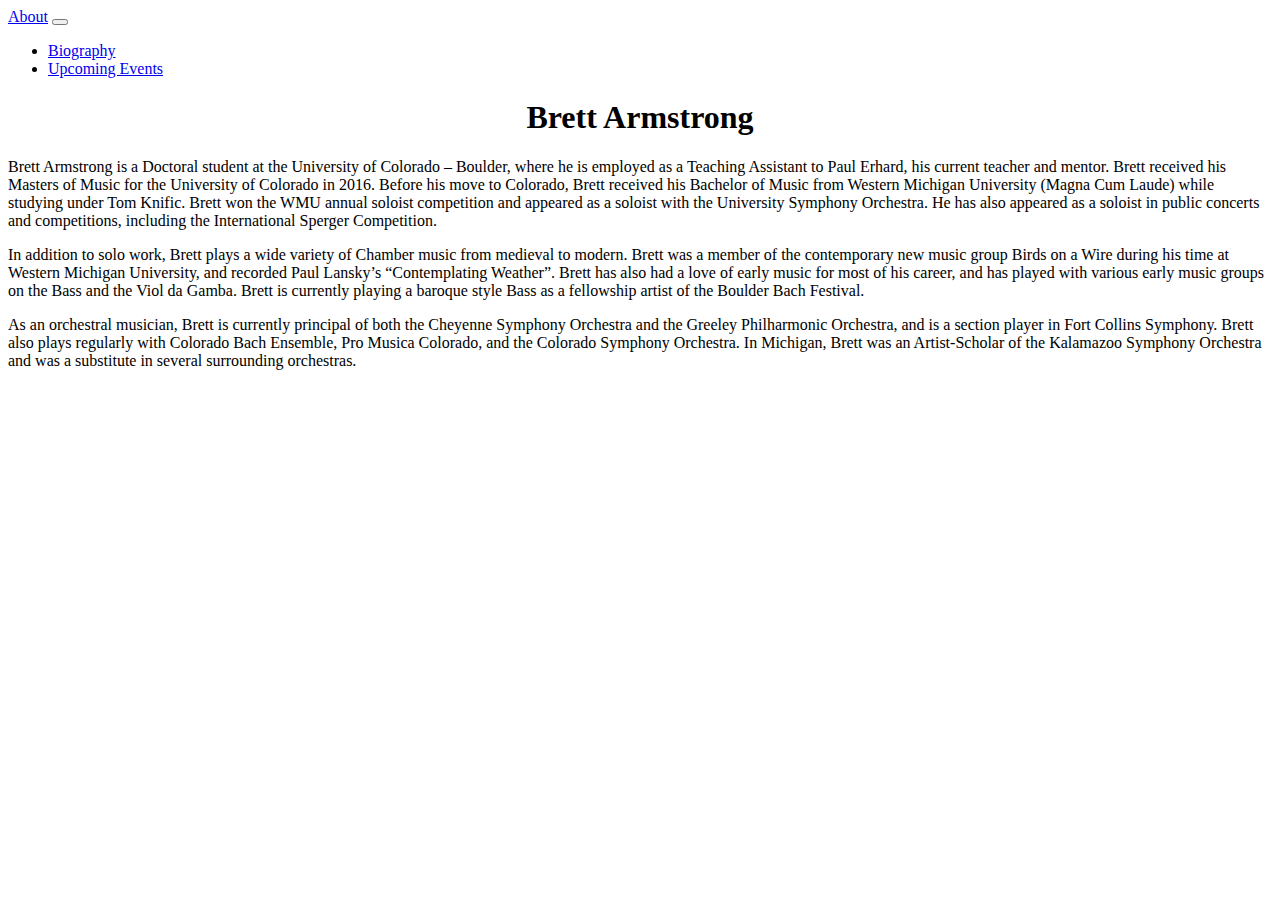
==== index.html @ f895862d "fixed navbar" ====
<!DOCTYPE html>
<html lang="en">
  <head>
    <meta charset="utf-8">
    <meta http-equiv="X-UA-Compatible" content="IE=edge">
    <meta name="viewport" content="width=device-width, initial-scale=1, shrink-to-fit=no">
	<link rel="icon" type="image/png" href="bassclef.jpg">
	<link href="bootstrap.min.css" rel="stylesheet">
	<link rel="stylesheet" href="style.css">
    <title>Brett Armstrong</title>
  </head>
  <body data-spy="scroll" data-target="#navbar-example">
    <nav class="navbar fixed-top navbar-expand-lg navbar-light bg-light">
  <a class="navbar-brand" href="index.html">About</a>
  <button class="navbar-toggler" type="button" data-toggle="collapse" data-target="#navbarNav" aria-controls="navbarNav" aria-expanded="false" aria-label="Toggle navigation">
    <span class="navbar-toggler-icon"></span>
  </button>
  <div class="collapse navbar-collapse" id="navbarNav">
    <ul class="navbar-nav">
      <li class="nav-item active">
        <a class="nav-link" href="#bio">Biography<span class="sr-only"></span></a>
      </li>
      <li class="nav-item active">
        <a class="nav-link" href="#upcoming">Upcoming Events</a>
      </li>
      <!--<li class="nav-item">
        <a class="nav-link" href="#">Media</a>
      </li>-->
    </ul>
  </div>
</nav>
	
	<div class = "jumbotron jumbotron-fluid">
		<div class = "container-fluid">
			
				<h1><center>Brett Armstrong</center></h1>
			</div>
		</div>
	
	<div class="container-fluid">
  <section class="col-xs-12 paragraph" id="bio">
  	<div class="container">
  		<div class="row">
  	<div class="col-md">
    <p>Brett Armstrong is a Doctoral student at the University of Colorado – Boulder, where he is employed as a Teaching Assistant to Paul Erhard, his current teacher and mentor. Brett received his Masters of Music for the University of Colorado in 2016. Before his move to Colorado, Brett received his Bachelor of Music from Western Michigan University (Magna Cum Laude) while studying under Tom Knific. Brett won the WMU annual soloist competition and appeared as a soloist with the University Symphony Orchestra. He has also appeared as a soloist in public concerts and competitions, including the International Sperger Competition.</p>
</div>
<div class="col-md">
    <p>In addition to solo work, Brett plays a wide variety of Chamber music from medieval to modern. Brett was a member of the contemporary new music group Birds on a Wire during his time at Western Michigan University, and recorded Paul Lansky’s “Contemplating Weather”. Brett has also had a love of early music for most of his career, and has played with various early music groups on the Bass and the Viol da Gamba. Brett is currently playing a baroque style Bass as a fellowship artist of the Boulder Bach Festival.</p>
</div>
<div class="col-md">
    <p>As an orchestral musician, Brett is currently principal of both the Cheyenne Symphony Orchestra and the Greeley Philharmonic Orchestra, and is a section player in Fort Collins Symphony. Brett also plays regularly with Colorado Bach Ensemble, Pro Musica Colorado, and the Colorado Symphony Orchestra. In Michigan, Brett was an Artist-Scholar of the Kalamazoo Symphony Orchestra and was a substitute in several surrounding orchestras.</p>
</div>
</div>
</section>
  </div>
    <script src="jquery-3.2.1.min.js"></script>
    <script src="bootstrap.min.js"></script>
  </body>
</html>
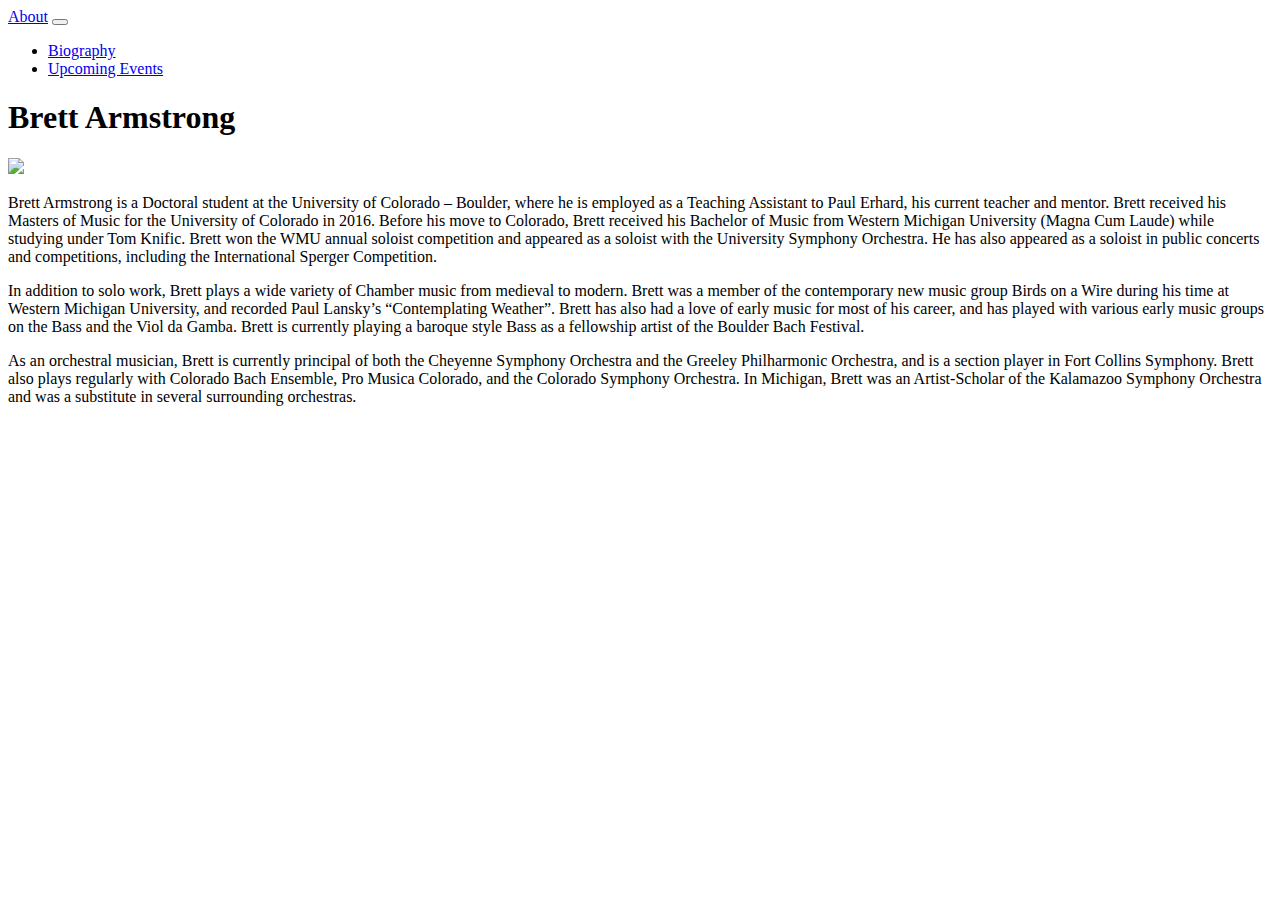
==== commit bc3bc698: "added a placeholder headshot in bio" ====
--- a/index.html
+++ b/index.html
@@ -31,15 +31,17 @@
 </nav>
 	
 	<div class = "jumbotron jumbotron-fluid">
-		<div class = "container-fluid">
-			
-				<h1><center>Brett Armstrong</center></h1>
+		<div class = "container-fluid"  id="title">
+				<h1>Brett Armstrong</h1>
 			</div>
 		</div>
 	
 	<div class="container-fluid">
   <section class="col-xs-12 paragraph" id="bio">
   	<div class="container">
+  		<div class="picture">
+  			<img src="BrettHeadshot.png">
+  		</div>
   		<div class="row">
   	<div class="col-md">
     <p>Brett Armstrong is a Doctoral student at the University of Colorado – Boulder, where he is employed as a Teaching Assistant to Paul Erhard, his current teacher and mentor. Brett received his Masters of Music for the University of Colorado in 2016. Before his move to Colorado, Brett received his Bachelor of Music from Western Michigan University (Magna Cum Laude) while studying under Tom Knific. Brett won the WMU annual soloist competition and appeared as a soloist with the University Symphony Orchestra. He has also appeared as a soloist in public concerts and competitions, including the International Sperger Competition.</p>
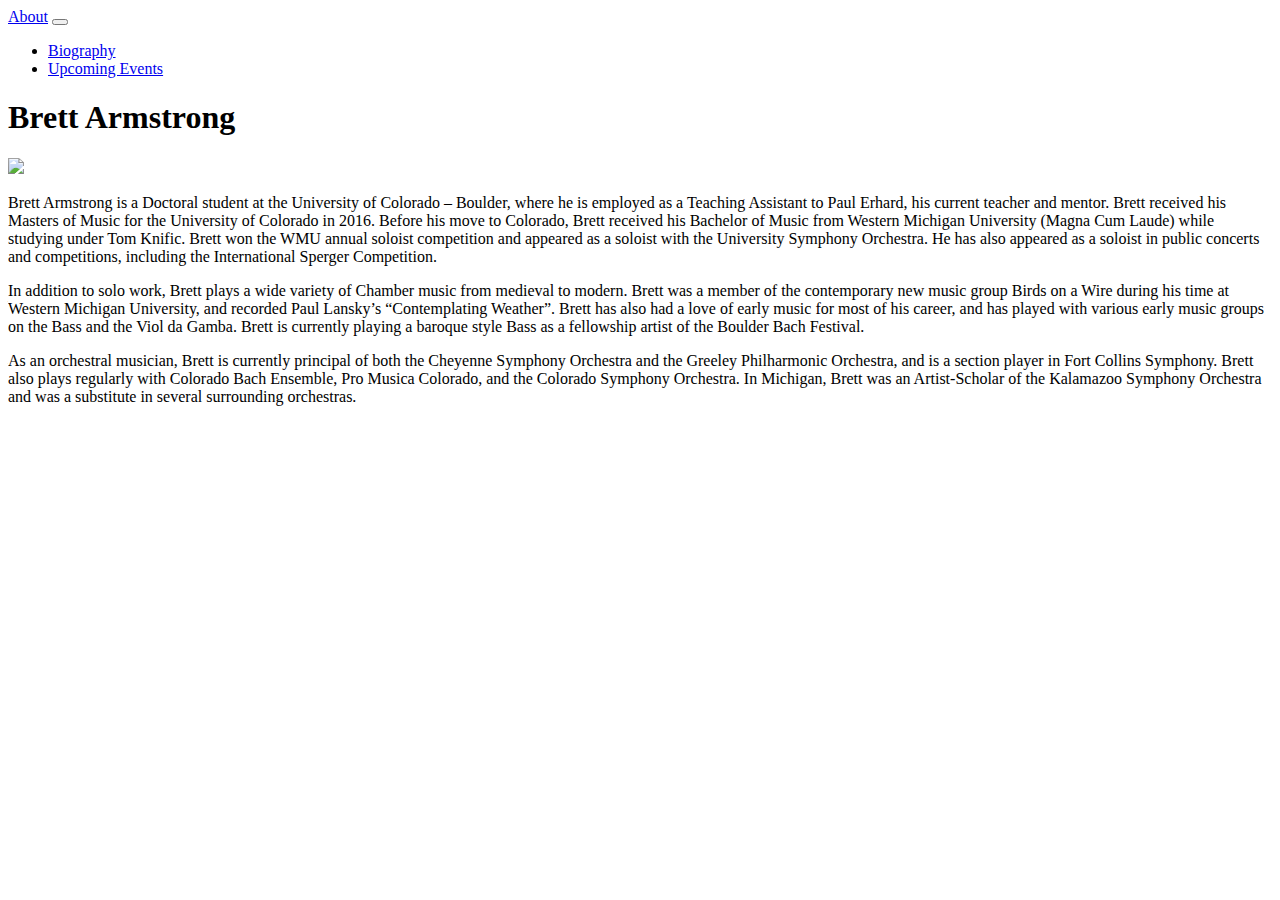
==== commit 2d29ec21: "added more responsiveness to cover photo" ====
--- a/index.html
+++ b/index.html
@@ -38,7 +38,7 @@
 	
 	<div class="container-fluid">
   <section class="col-xs-12 paragraph" id="bio">
-  	<div class="container">
+  	<div class="container-fluid">
   		<div class="picture">
   			<img src="BrettHeadshot.png">
   		</div>
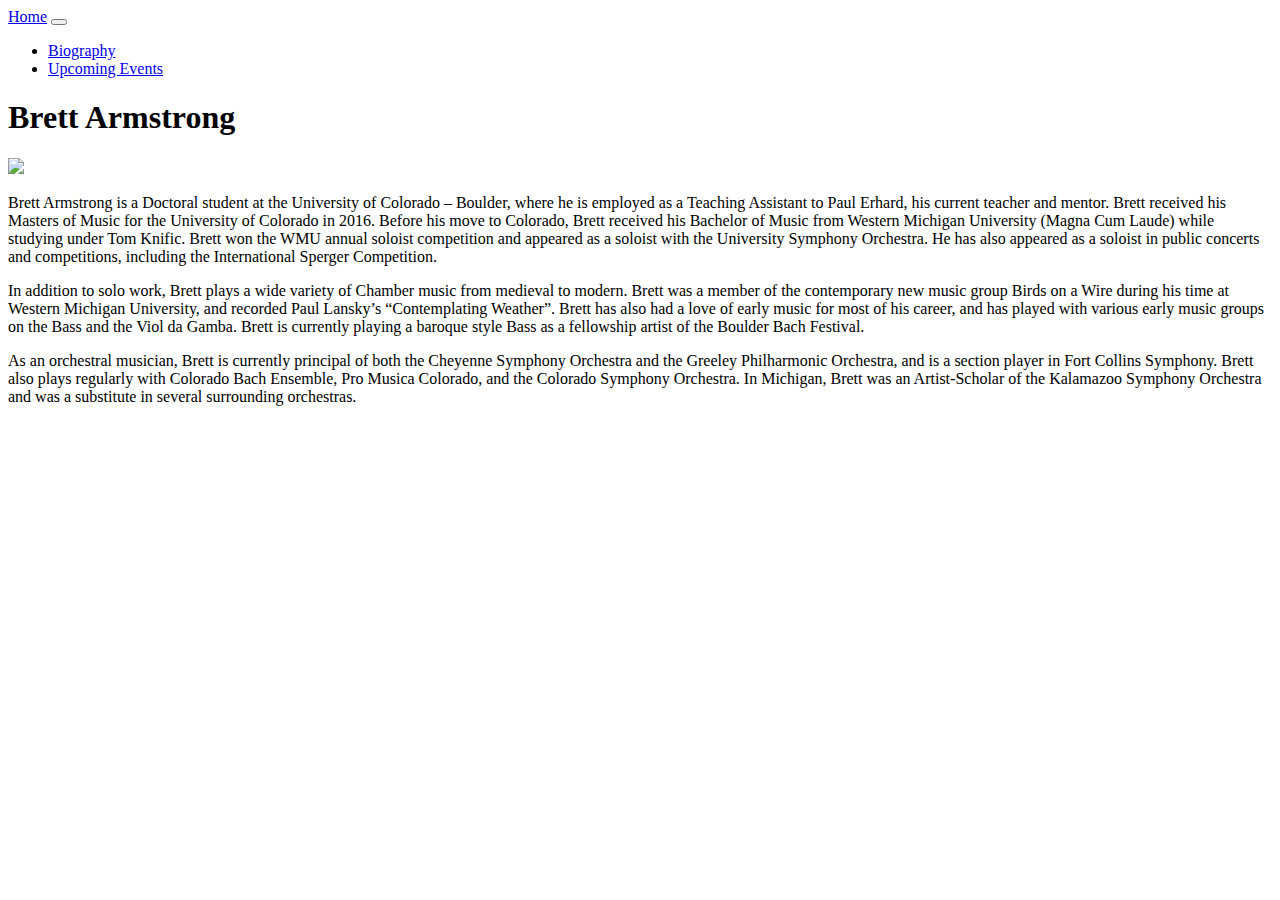
==== commit 918b6c70: "Changed About to Home" ====
--- a/index.html
+++ b/index.html
@@ -11,7 +11,7 @@
   </head>
   <body data-spy="scroll" data-target="#navbar-example">
     <nav class="navbar fixed-top navbar-expand-lg navbar-light bg-light">
-  <a class="navbar-brand" href="index.html">About</a>
+  <a class="navbar-brand" href="#title">Home</a>
   <button class="navbar-toggler" type="button" data-toggle="collapse" data-target="#navbarNav" aria-controls="navbarNav" aria-expanded="false" aria-label="Toggle navigation">
     <span class="navbar-toggler-icon"></span>
   </button>
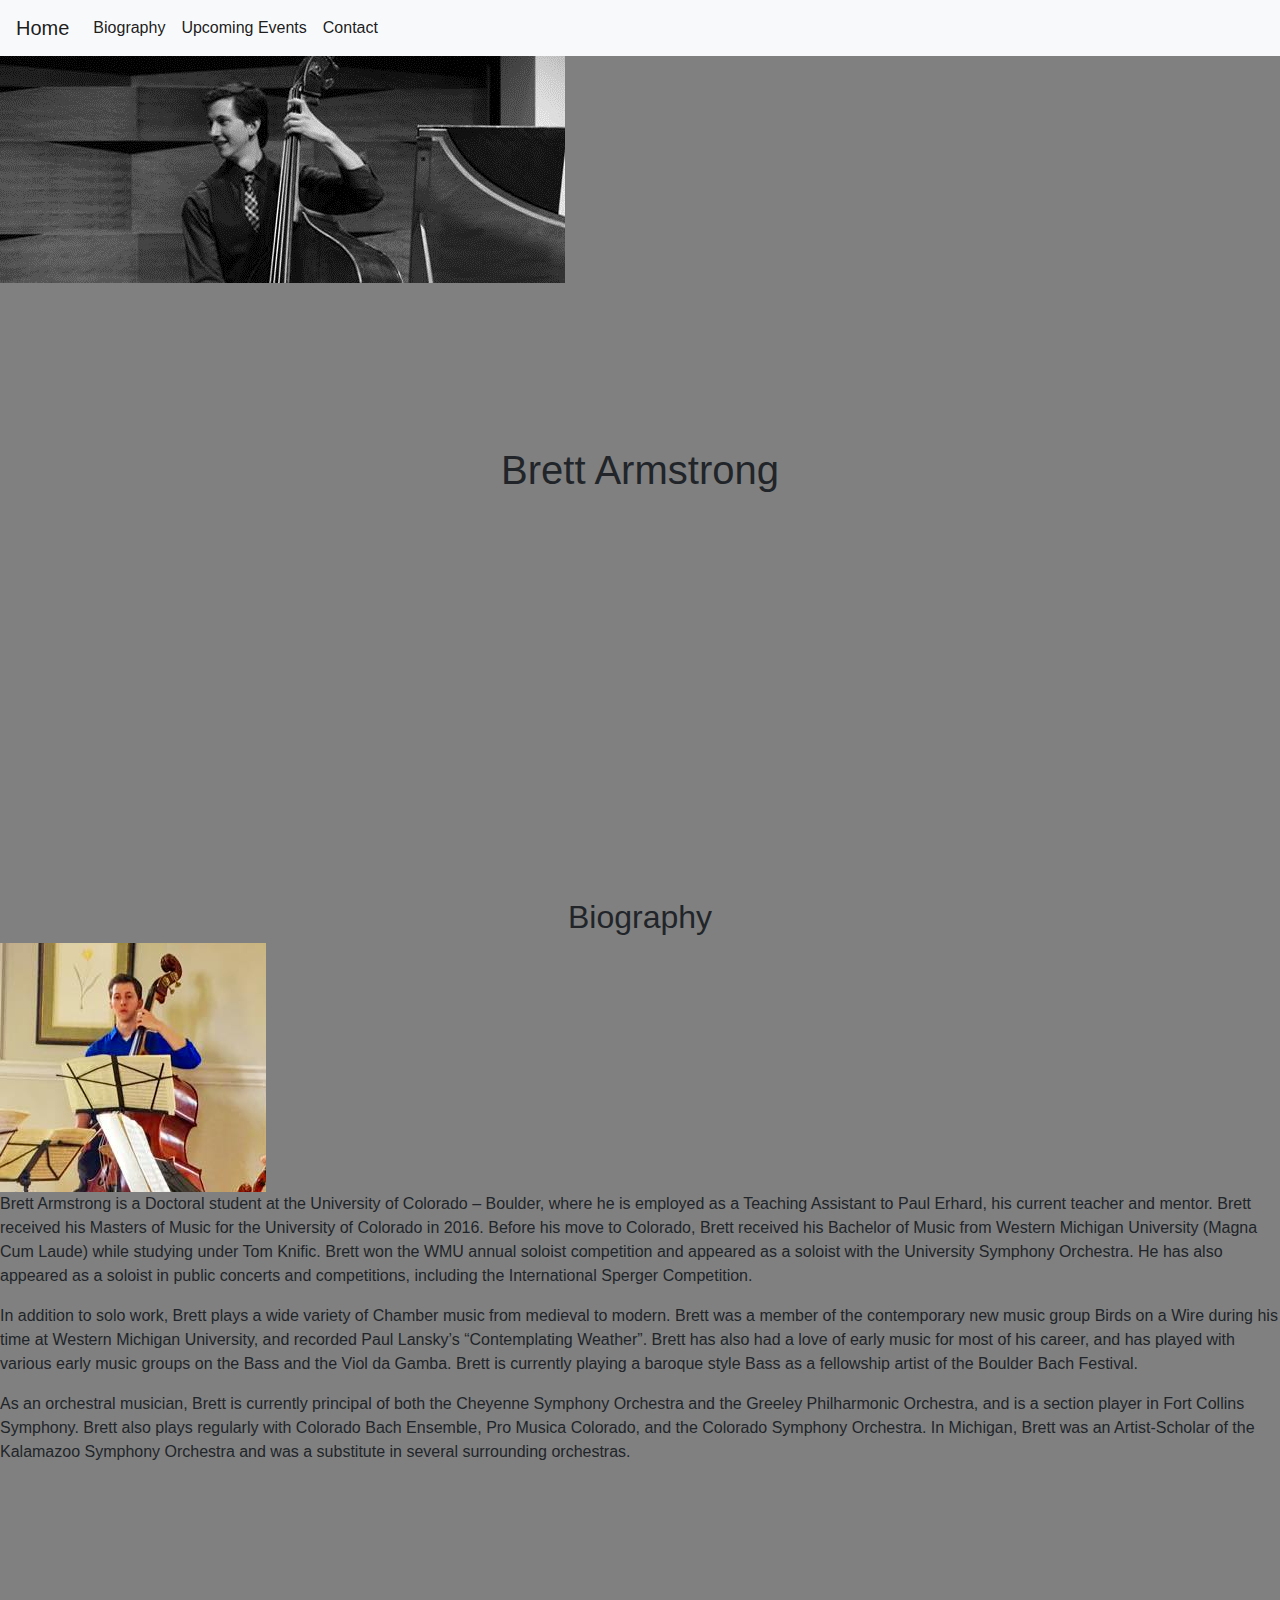
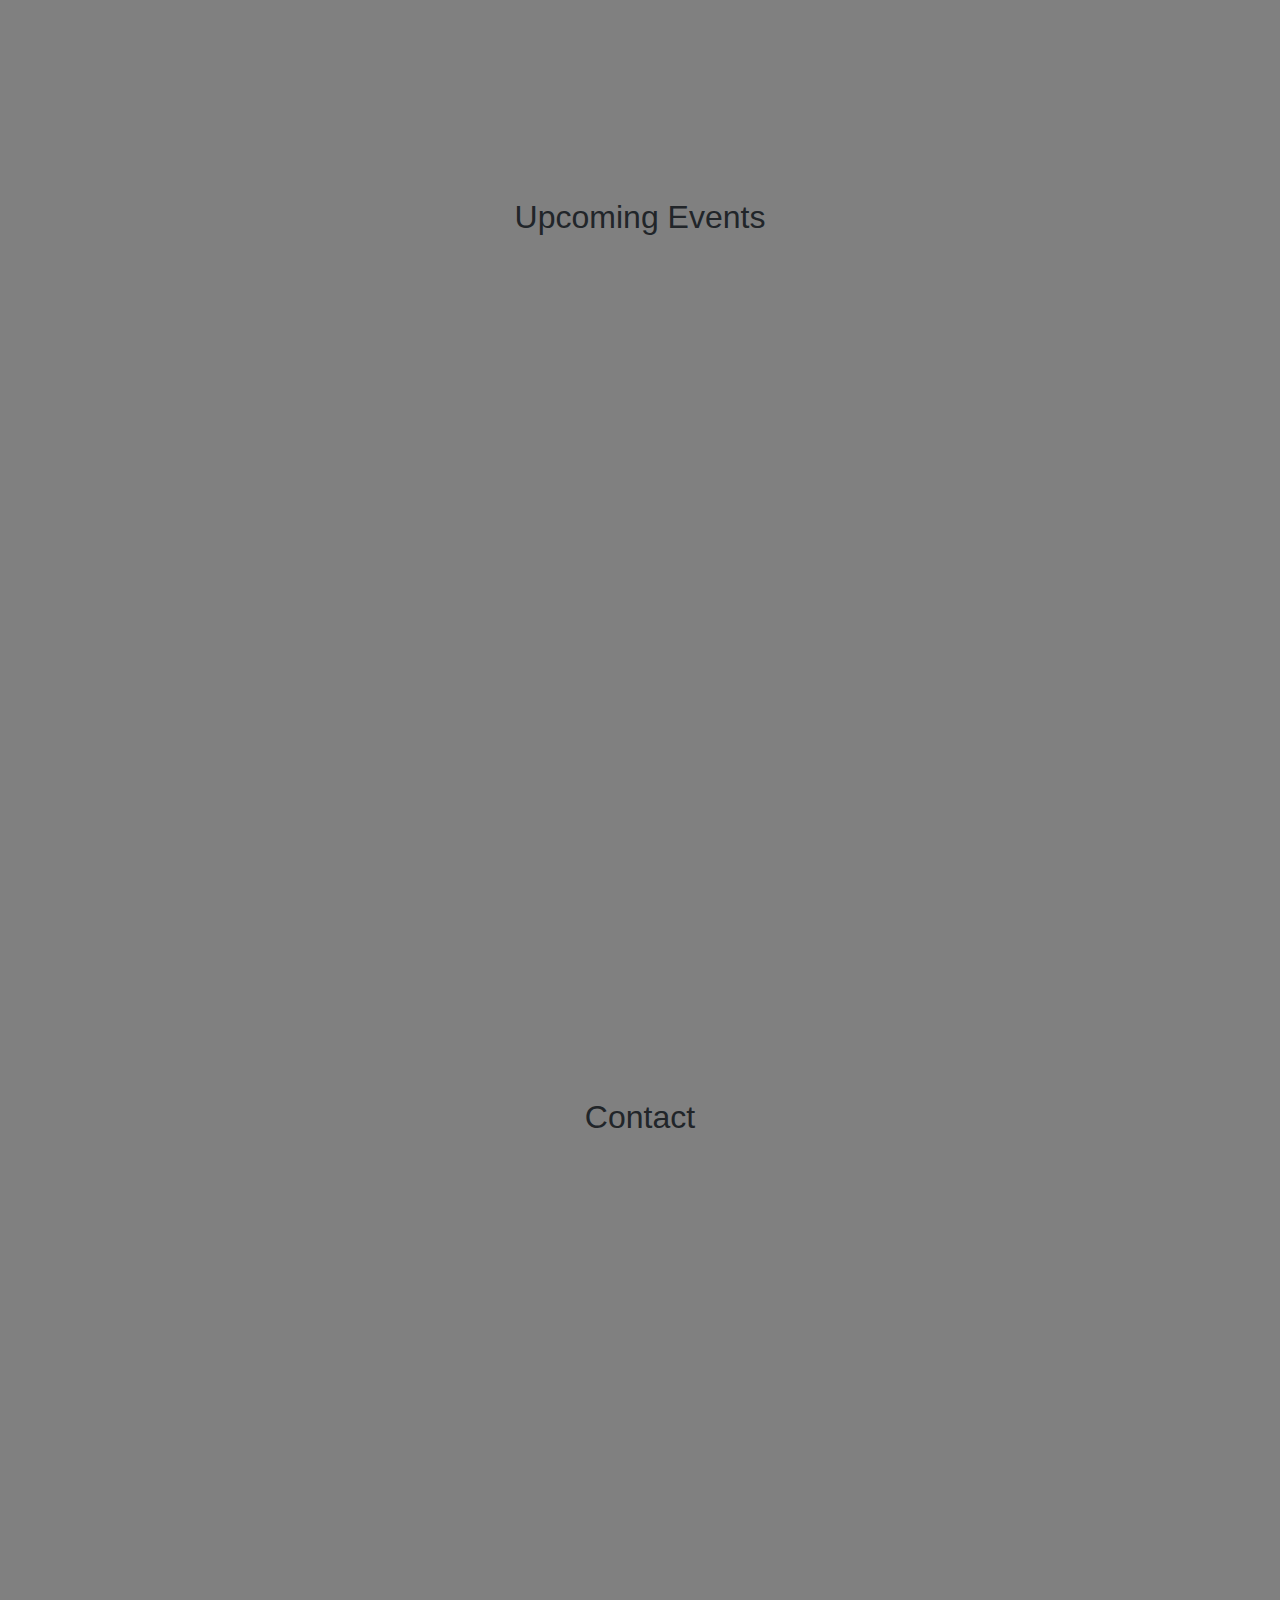
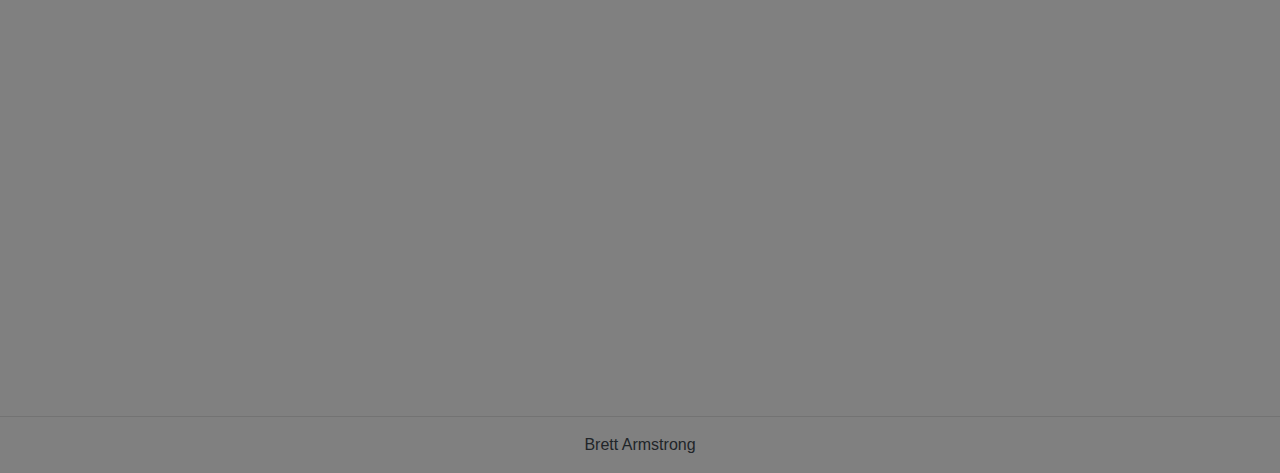
==== commit e5c02079: "Redo most of the page, try to be concise" ====
--- a/index.html
+++ b/index.html
@@ -10,7 +10,8 @@
     <title>Brett Armstrong</title>
   </head>
   <body data-spy="scroll" data-target="#navbar-example">
-    <nav class="navbar fixed-top navbar-expand-lg navbar-light bg-light">
+    <!--Vanilla Bootstrap Nav Bar for Now-->
+  <nav class="navbar fixed-top navbar-expand-lg navbar-light bg-light">
   <a class="navbar-brand" href="#title">Home</a>
   <button class="navbar-toggler" type="button" data-toggle="collapse" data-target="#navbarNav" aria-controls="navbarNav" aria-expanded="false" aria-label="Toggle navigation">
     <span class="navbar-toggler-icon"></span>
@@ -23,38 +24,32 @@
       <li class="nav-item active">
         <a class="nav-link" href="#upcoming">Upcoming Events</a>
       </li>
-      <!--<li class="nav-item">
-        <a class="nav-link" href="#">Media</a>
-      </li>-->
+      <li class="nav-item active">
+        <a class="nav-link" href="#contact">Contact</a>
+      </li>
     </ul>
   </div>
 </nav>
-	
-	<div class = "jumbotron jumbotron-fluid">
-		<div class = "container-fluid"  id="title">
-				<h1>Brett Armstrong</h1>
-			</div>
-		</div>
-	
-	<div class="container-fluid">
-  <section class="col-xs-12 paragraph" id="bio">
-  	<div class="container-fluid">
-  		<div class="picture">
-  			<img src="BrettHeadshot.png">
-  		</div>
-  		<div class="row">
-  	<div class="col-md">
+	<header class="full-screen">
+		<h1 class="name">Brett Armstrong</h1>
+	</header>
+  <section class="full-screen" id="bio">
+    <h2 class="center-title">Biography</h2>
+  	<img src="BrettHeadshot.png">
     <p>Brett Armstrong is a Doctoral student at the University of Colorado – Boulder, where he is employed as a Teaching Assistant to Paul Erhard, his current teacher and mentor. Brett received his Masters of Music for the University of Colorado in 2016. Before his move to Colorado, Brett received his Bachelor of Music from Western Michigan University (Magna Cum Laude) while studying under Tom Knific. Brett won the WMU annual soloist competition and appeared as a soloist with the University Symphony Orchestra. He has also appeared as a soloist in public concerts and competitions, including the International Sperger Competition.</p>
-</div>
-<div class="col-md">
     <p>In addition to solo work, Brett plays a wide variety of Chamber music from medieval to modern. Brett was a member of the contemporary new music group Birds on a Wire during his time at Western Michigan University, and recorded Paul Lansky’s “Contemplating Weather”. Brett has also had a love of early music for most of his career, and has played with various early music groups on the Bass and the Viol da Gamba. Brett is currently playing a baroque style Bass as a fellowship artist of the Boulder Bach Festival.</p>
-</div>
-<div class="col-md">
     <p>As an orchestral musician, Brett is currently principal of both the Cheyenne Symphony Orchestra and the Greeley Philharmonic Orchestra, and is a section player in Fort Collins Symphony. Brett also plays regularly with Colorado Bach Ensemble, Pro Musica Colorado, and the Colorado Symphony Orchestra. In Michigan, Brett was an Artist-Scholar of the Kalamazoo Symphony Orchestra and was a substitute in several surrounding orchestras.</p>
-</div>
-</div>
 </section>
-  </div>
+<section class="full-screen" id="upcoming">
+  <h2 class="center-title">Upcoming Events</h2>
+</section>
+<section class="full-screen" id="contact">
+  <h2 class="center-title">Contact</h2>
+</section>
+<footer>
+  <hr>
+  <p class="center-title">Brett Armstrong</p>
+</footer>
     <script src="jquery-3.2.1.min.js"></script>
     <script src="bootstrap.min.js"></script>
   </body>
--- a/style.css
+++ b/style.css
@@ -0,0 +1,22 @@
+body {
+  position: relative;
+  background-color: grey;
+}
+.full-screen {
+	height: 100vh;
+}
+.name{
+	display: block;
+	margin: auto;
+	height: 100%;
+	padding-top: 35%;
+	text-align: center;
+}
+.center-title {
+	text-align: center;
+}
+header {
+	background-image: url(basscover1.jpg);
+	display: block;
+	background-repeat: no-repeat;
+}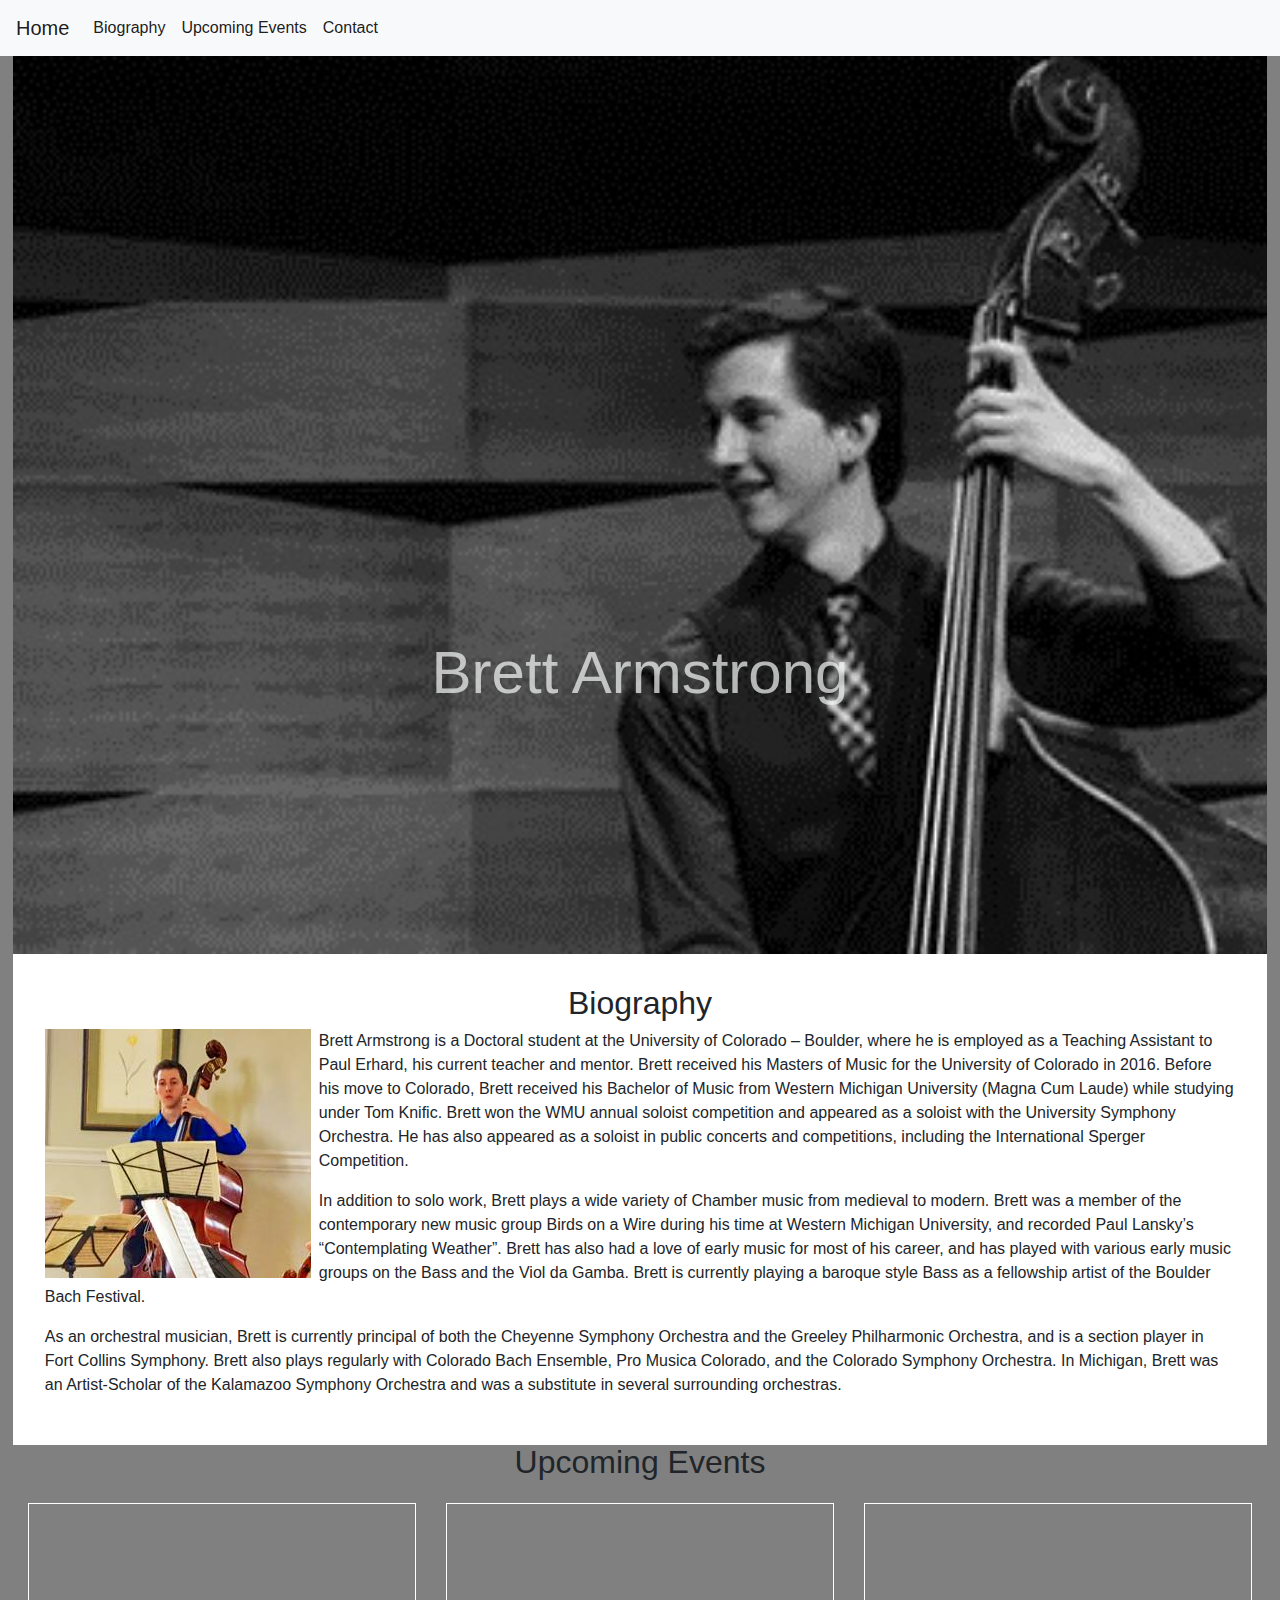
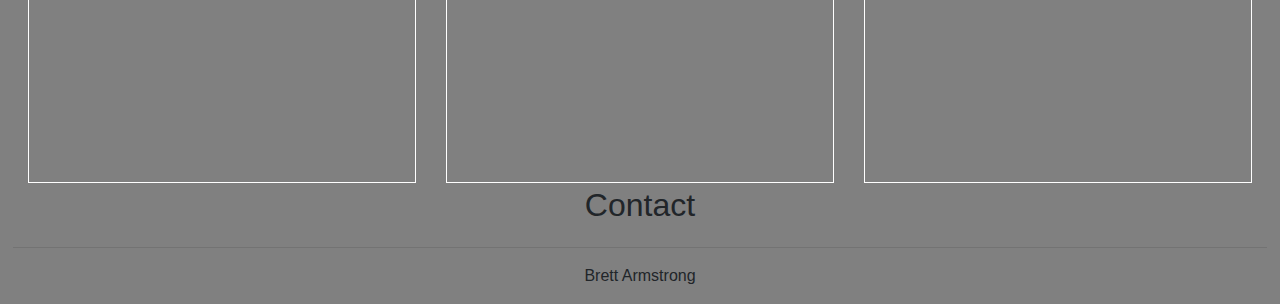
==== commit 142204ad: "Tons of huge changes, I suck at committing" ====
--- a/index.html
+++ b/index.html
@@ -12,7 +12,7 @@
   <body data-spy="scroll" data-target="#navbar-example">
     <!--Vanilla Bootstrap Nav Bar for Now-->
   <nav class="navbar fixed-top navbar-expand-lg navbar-light bg-light">
-  <a class="navbar-brand" href="#title">Home</a>
+  <a class="navbar-brand" href="index.html">Home</a>
   <button class="navbar-toggler" type="button" data-toggle="collapse" data-target="#navbarNav" aria-controls="navbarNav" aria-expanded="false" aria-label="Toggle navigation">
     <span class="navbar-toggler-icon"></span>
   </button>
@@ -30,18 +30,32 @@
     </ul>
   </div>
 </nav>
-	<header class="full-screen">
-		<h1 class="name">Brett Armstrong</h1>
+	<header class="full-screen title-page">
+		  <h1 id="title">Brett Armstrong</h1>
 	</header>
-  <section class="full-screen" id="bio">
+  <section class="full-screen biography" id="bio">
     <h2 class="center-title">Biography</h2>
-  	<img src="BrettHeadshot.png">
+  	<img class="headshot" src="BrettHeadshot.png">
     <p>Brett Armstrong is a Doctoral student at the University of Colorado – Boulder, where he is employed as a Teaching Assistant to Paul Erhard, his current teacher and mentor. Brett received his Masters of Music for the University of Colorado in 2016. Before his move to Colorado, Brett received his Bachelor of Music from Western Michigan University (Magna Cum Laude) while studying under Tom Knific. Brett won the WMU annual soloist competition and appeared as a soloist with the University Symphony Orchestra. He has also appeared as a soloist in public concerts and competitions, including the International Sperger Competition.</p>
     <p>In addition to solo work, Brett plays a wide variety of Chamber music from medieval to modern. Brett was a member of the contemporary new music group Birds on a Wire during his time at Western Michigan University, and recorded Paul Lansky’s “Contemplating Weather”. Brett has also had a love of early music for most of his career, and has played with various early music groups on the Bass and the Viol da Gamba. Brett is currently playing a baroque style Bass as a fellowship artist of the Boulder Bach Festival.</p>
     <p>As an orchestral musician, Brett is currently principal of both the Cheyenne Symphony Orchestra and the Greeley Philharmonic Orchestra, and is a section player in Fort Collins Symphony. Brett also plays regularly with Colorado Bach Ensemble, Pro Musica Colorado, and the Colorado Symphony Orchestra. In Michigan, Brett was an Artist-Scholar of the Kalamazoo Symphony Orchestra and was a substitute in several surrounding orchestras.</p>
 </section>
 <section class="full-screen" id="upcoming">
   <h2 class="center-title">Upcoming Events</h2>
+  <div class="container-fluid">
+    <div class="row">
+      <div class="col-sm-4 event">
+        <div class="single-event">
+        </div>
+      </div>
+      <div class="col-sm-4 event"><div class="single-event">
+        </div>
+      </div>
+      <div class="col-sm-4 event"><div class="single-event">
+        </div>
+      </div>
+    </div>
+  </div>
 </section>
 <section class="full-screen" id="contact">
   <h2 class="center-title">Contact</h2>
--- a/style.css
+++ b/style.css
@@ -1,22 +1,51 @@
 body {
   position: relative;
   background-color: grey;
+  margin: 1%;
 }
 .full-screen {
-	height: 100vh;
+	max-height: 100vh;
+	overflow: overlay;
 }
-.name{
+.title-page{
 	display: block;
 	margin: auto;
-	height: 100%;
-	padding-top: 35%;
+	box-sizing: border-box;
+	padding-top: 50%;
+	padding-bottom: 25%;
 	text-align: center;
+}
+#title {
+	color: rgba(248, 249, 250, .7);
+	font-size: 45pt;
 }
 .center-title {
 	text-align: center;
 }
 header {
 	background-image: url(basscover1.jpg);
-	display: block;
 	background-repeat: no-repeat;
+	background-size: cover;
+}
+.biography {
+	background-color: white;
+	padding: 2em;
+	overflow: overlay;
+}
+.upcoming {
+	padding: 2em;
+}
+.headshot{
+	float: left;
+	margin-right: .5rem;
+}
+.event {
+	height: 300px;
+	padding: 10px;
+}
+.single-event {
+	margin: 5px;
+	border: 1px solid white;
+	height: 100%;
+
 }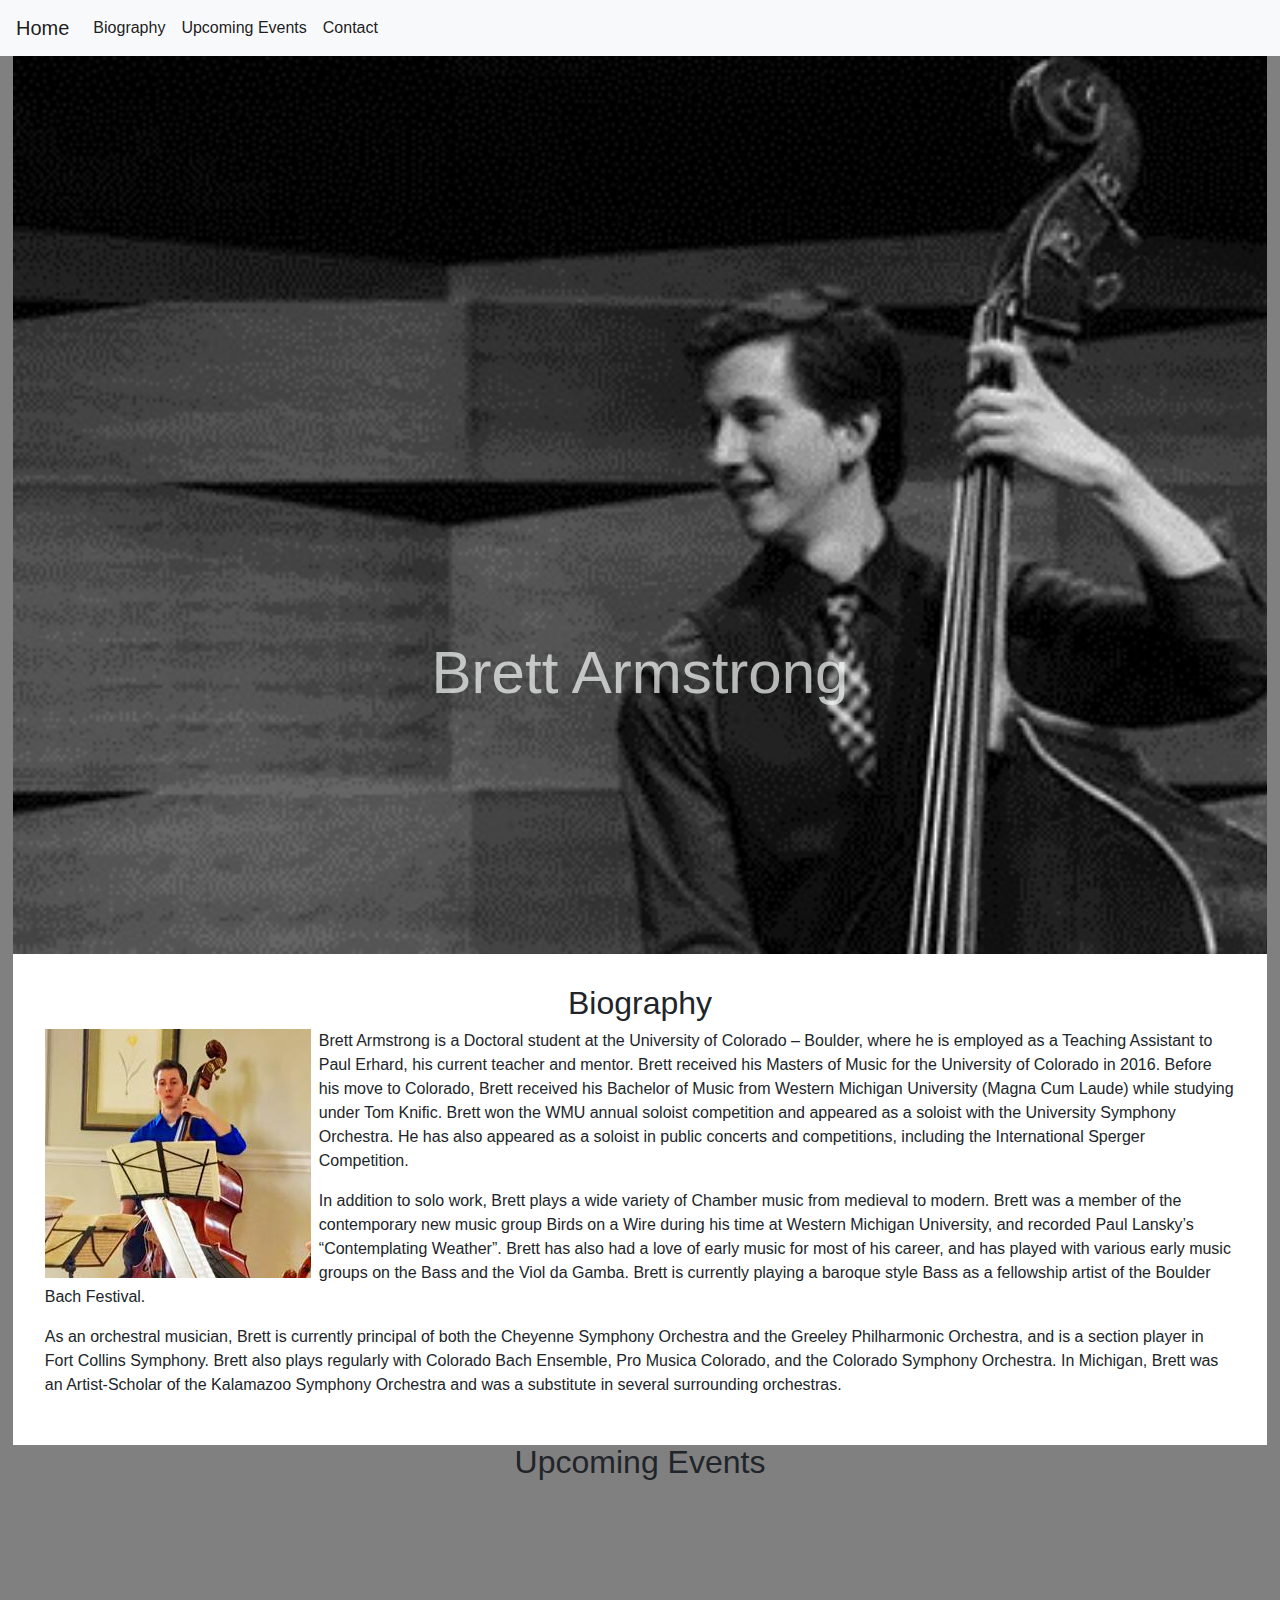
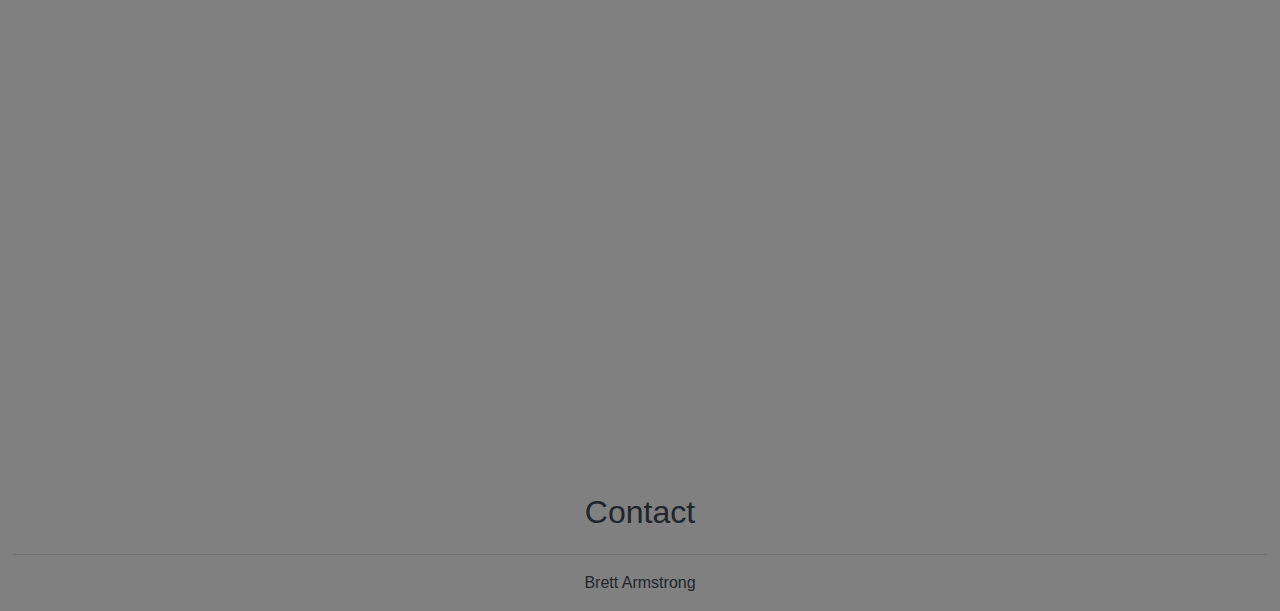
==== commit 1b02552c: "Added calendar" ====
--- a/index.html
+++ b/index.html
@@ -42,20 +42,41 @@
 </section>
 <section class="full-screen" id="upcoming">
   <h2 class="center-title">Upcoming Events</h2>
-  <div class="container-fluid">
+  <!--<div class="container-fluid">
     <div class="row">
+      <article class="col-sm-4 event">
+        <article class="single-event">
+          <header class="event-link" id="content">
+            
+          </header>
+          <div class="description">
+            
+          </div> 
+        </article>
+      </article>
       <div class="col-sm-4 event">
-        <div class="single-event">
-        </div>
+        <article class="single-event">
+          <header class="event-link">
+            
+          </header>
+          <div class="description">
+            
+          </div> 
+        </article>
       </div>
-      <div class="col-sm-4 event"><div class="single-event">
-        </div>
-      </div>
-      <div class="col-sm-4 event"><div class="single-event">
-        </div>
+      <div class="col-sm-4 event">
+        <article class="single-event">
+          <header class="event-link">
+            
+          </header>
+          <div class="description">
+            
+          </div> 
+        </article>
       </div>
     </div>
-  </div>
+  </div>-->
+  <iframe src="https://calendar.google.com/calendar/embed?src=brettarmstrongdoublebass%40gmail.com&ctz=America/Denver" style="border: 0" width="100%" height="600px" frameborder="0" scrolling="no"></iframe>
 </section>
 <section class="full-screen" id="contact">
   <h2 class="center-title">Contact</h2>
--- a/style.css
+++ b/style.css
@@ -8,12 +8,11 @@
 	overflow: overlay;
 }
 .title-page{
-	display: block;
-	margin: auto;
-	box-sizing: border-box;
 	padding-top: 50%;
 	padding-bottom: 25%;
 	text-align: center;
+	background-image: url(basscover1.jpg);
+	background-size: cover;
 }
 #title {
 	color: rgba(248, 249, 250, .7);
@@ -21,11 +20,6 @@
 }
 .center-title {
 	text-align: center;
-}
-header {
-	background-image: url(basscover1.jpg);
-	background-repeat: no-repeat;
-	background-size: cover;
 }
 .biography {
 	background-color: white;
@@ -48,4 +42,14 @@
 	border: 1px solid white;
 	height: 100%;
 
+}
+.event-link {
+	width: 50%;
+	height: 50%;
+	margin: auto;
+	background-image: url(bassclef.jpg);
+	background-size: contain;
+	background-repeat: no-repeat;
+	background-position: center;
+	/*border: 1px solid red;*/
 }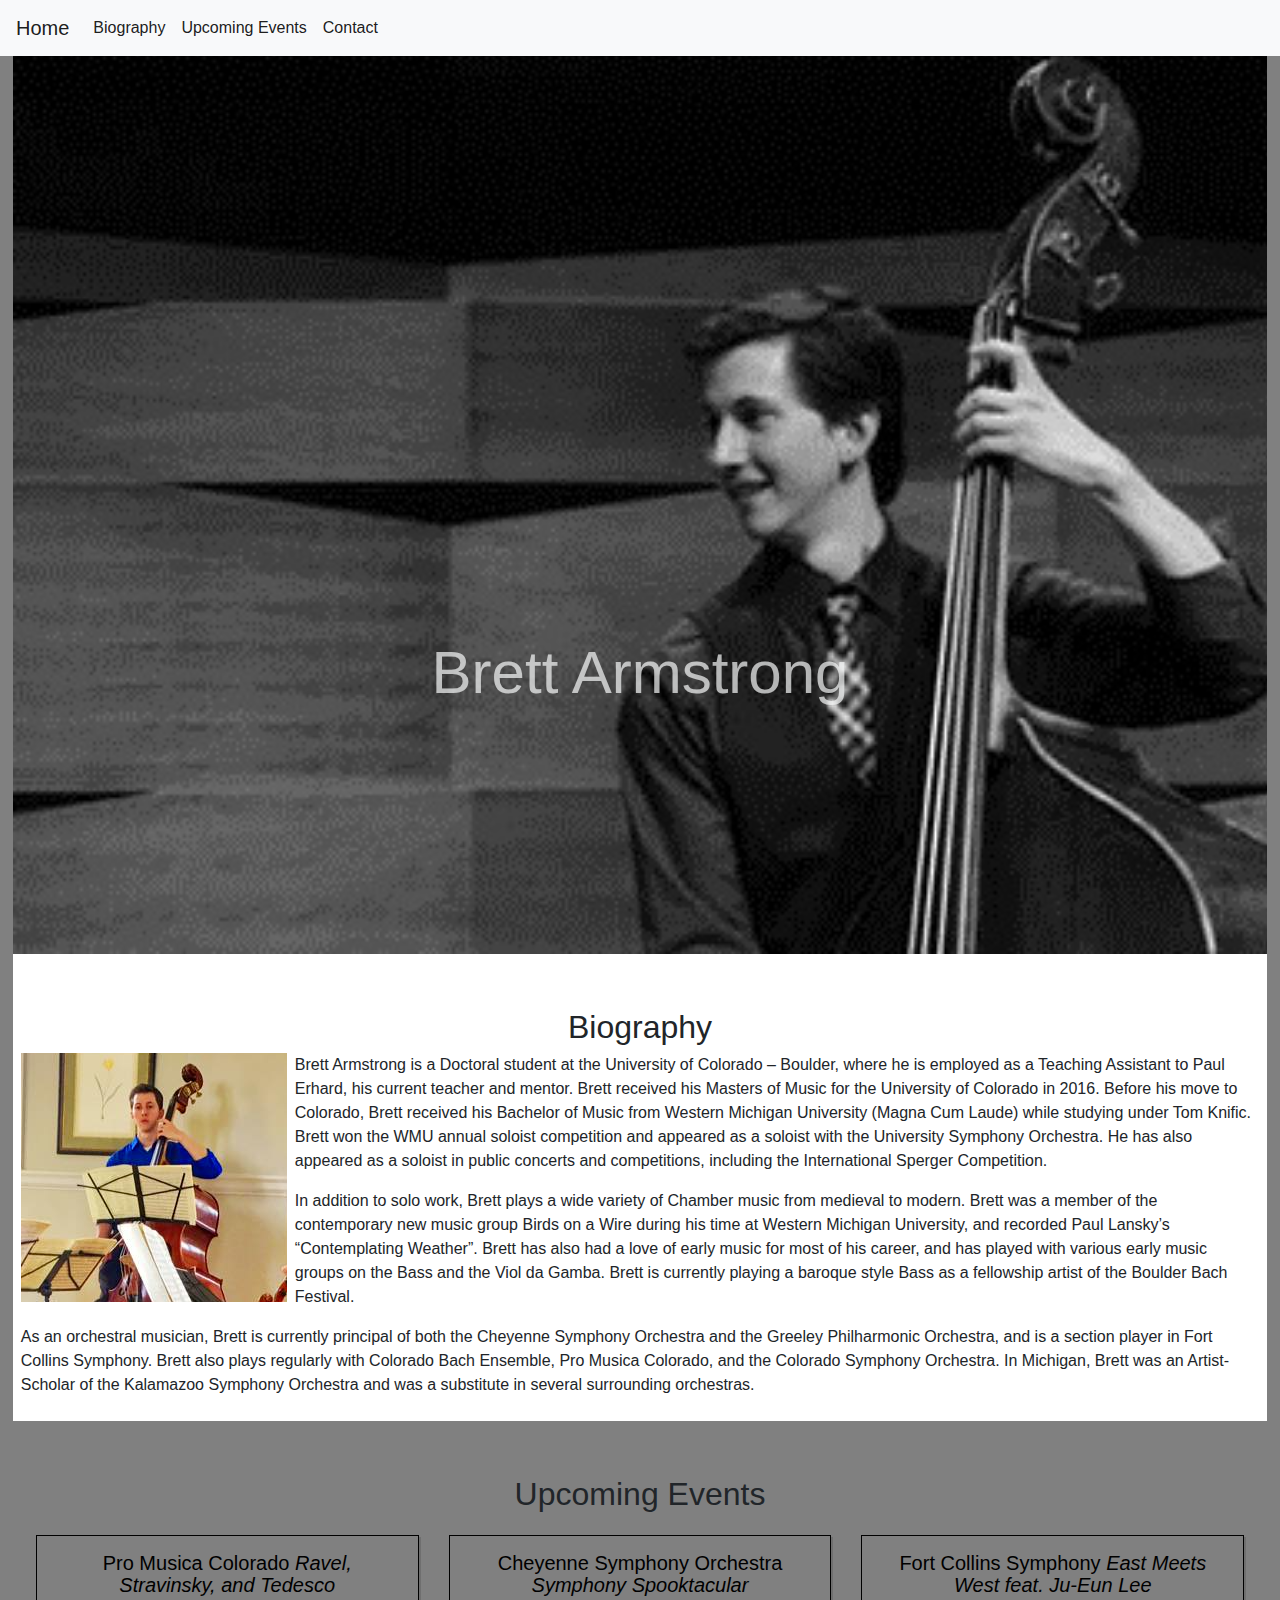
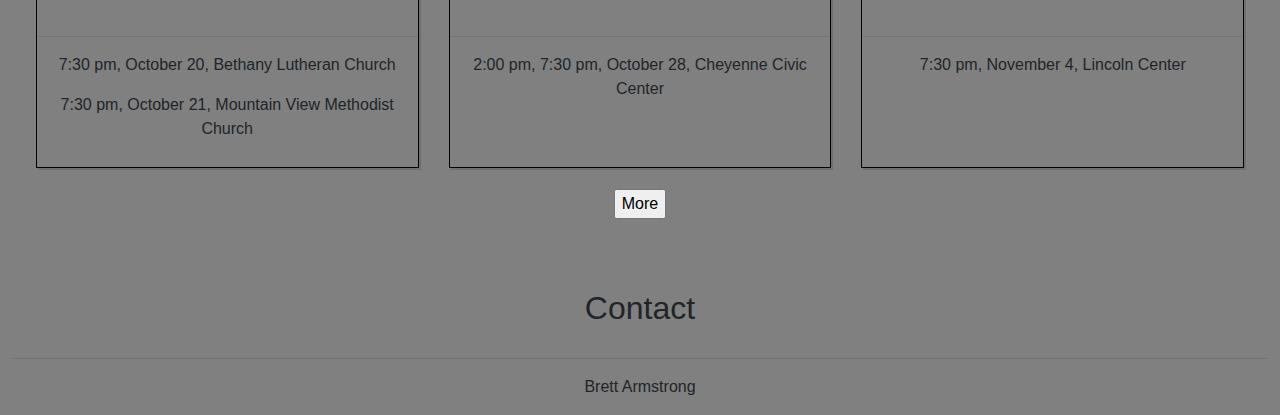
==== commit 06148104: "calendar format" ====
--- a/index.html
+++ b/index.html
@@ -42,41 +42,46 @@
 </section>
 <section class="full-screen" id="upcoming">
   <h2 class="center-title">Upcoming Events</h2>
-  <!--<div class="container-fluid">
+  <div class="container-fluid">
     <div class="row">
       <article class="col-sm-4 event">
         <article class="single-event">
           <header class="event-link" id="content">
-            
+            <a href="https://www.promusicacolorado.org/"><h5>Pro Musica Colorado <em>Ravel, Stravinsky, and Tedesco</em></h5></a>
           </header>
+          <hr>
           <div class="description">
-            
+            <p>7:30 pm, October 20, Bethany Lutheran Church</p>
+            <p>7:30 pm, October 21, Mountain View Methodist Church</p>
           </div> 
         </article>
       </article>
       <div class="col-sm-4 event">
         <article class="single-event">
           <header class="event-link">
-            
+            <a href="http://cheyennesymphony.org"><h5>Cheyenne Symphony Orchestra <em>Symphony Spooktacular</em></h5></a>
           </header>
+          <hr>
           <div class="description">
-            
+            <p>2:00 pm, 7:30 pm, October 28, Cheyenne Civic Center</p>
           </div> 
         </article>
       </div>
       <div class="col-sm-4 event">
         <article class="single-event">
           <header class="event-link">
-            
+            <a href="http://www.fcsymphony.org/project-view/masterwork-2/"><h5>Fort Collins Symphony <em>East Meets West feat. Ju-Eun Lee</em></h5></a>
           </header>
+          <hr>
           <div class="description">
-            
+            <p>7:30 pm, November 4, Lincoln Center</p>
           </div> 
         </article>
       </div>
     </div>
-  </div>-->
-  <iframe src="https://calendar.google.com/calendar/embed?src=brettarmstrongdoublebass%40gmail.com&ctz=America/Denver" style="border: 0" width="100%" height="600px" frameborder="0" scrolling="no"></iframe>
+  </div>
+  <button class="button" id="btn">More</button>
+  <iframe class="hidden" id="calendar" src="https://calendar.google.com/calendar/embed?src=brettarmstrongdoublebass%40gmail.com&ctz=America/Denver" style="border: 0" width="100%" height="600px" frameborder="0" scrolling="no"></iframe>
 </section>
 <section class="full-screen" id="contact">
   <h2 class="center-title">Contact</h2>
@@ -87,5 +92,6 @@
 </footer>
     <script src="jquery-3.2.1.min.js"></script>
     <script src="bootstrap.min.js"></script>
+    <script type="text/javascript" src="script.js"></script>
   </body>
 </html>--- a/style.css
+++ b/style.css
@@ -6,6 +6,9 @@
 .full-screen {
 	max-height: 100vh;
 	overflow: overlay;
+	padding: .5rem;
+	padding-top: 3.5rem;
+
 }
 .title-page{
 	padding-top: 50%;
@@ -23,33 +26,41 @@
 }
 .biography {
 	background-color: white;
-	padding: 2em;
 	overflow: overlay;
 }
 .upcoming {
-	padding: 2em;
+	
 }
 .headshot{
 	float: left;
 	margin-right: .5rem;
 }
 .event {
-	height: 300px;
 	padding: 10px;
+	box-sizing: border-box;
+	text-align: center;
 }
 .single-event {
 	margin: 5px;
-	border: 1px solid white;
+	border: 1px solid black;
 	height: 100%;
+	box-shadow: 2px 2px #6f6f6f;
 
 }
+.single-event a {
+	color: black;
+}
 .event-link {
-	width: 50%;
-	height: 50%;
+	width: 100%;
 	margin: auto;
-	background-image: url(bassclef.jpg);
-	background-size: contain;
-	background-repeat: no-repeat;
-	background-position: center;
-	/*border: 1px solid red;*/
+	text-align: center;
+	padding: 1rem;
+}
+.hidden {
+	display: none;
+}
+.button {
+	margin: 1rem auto;
+	display: block;
+	margin-bottom: .5rem;
 }